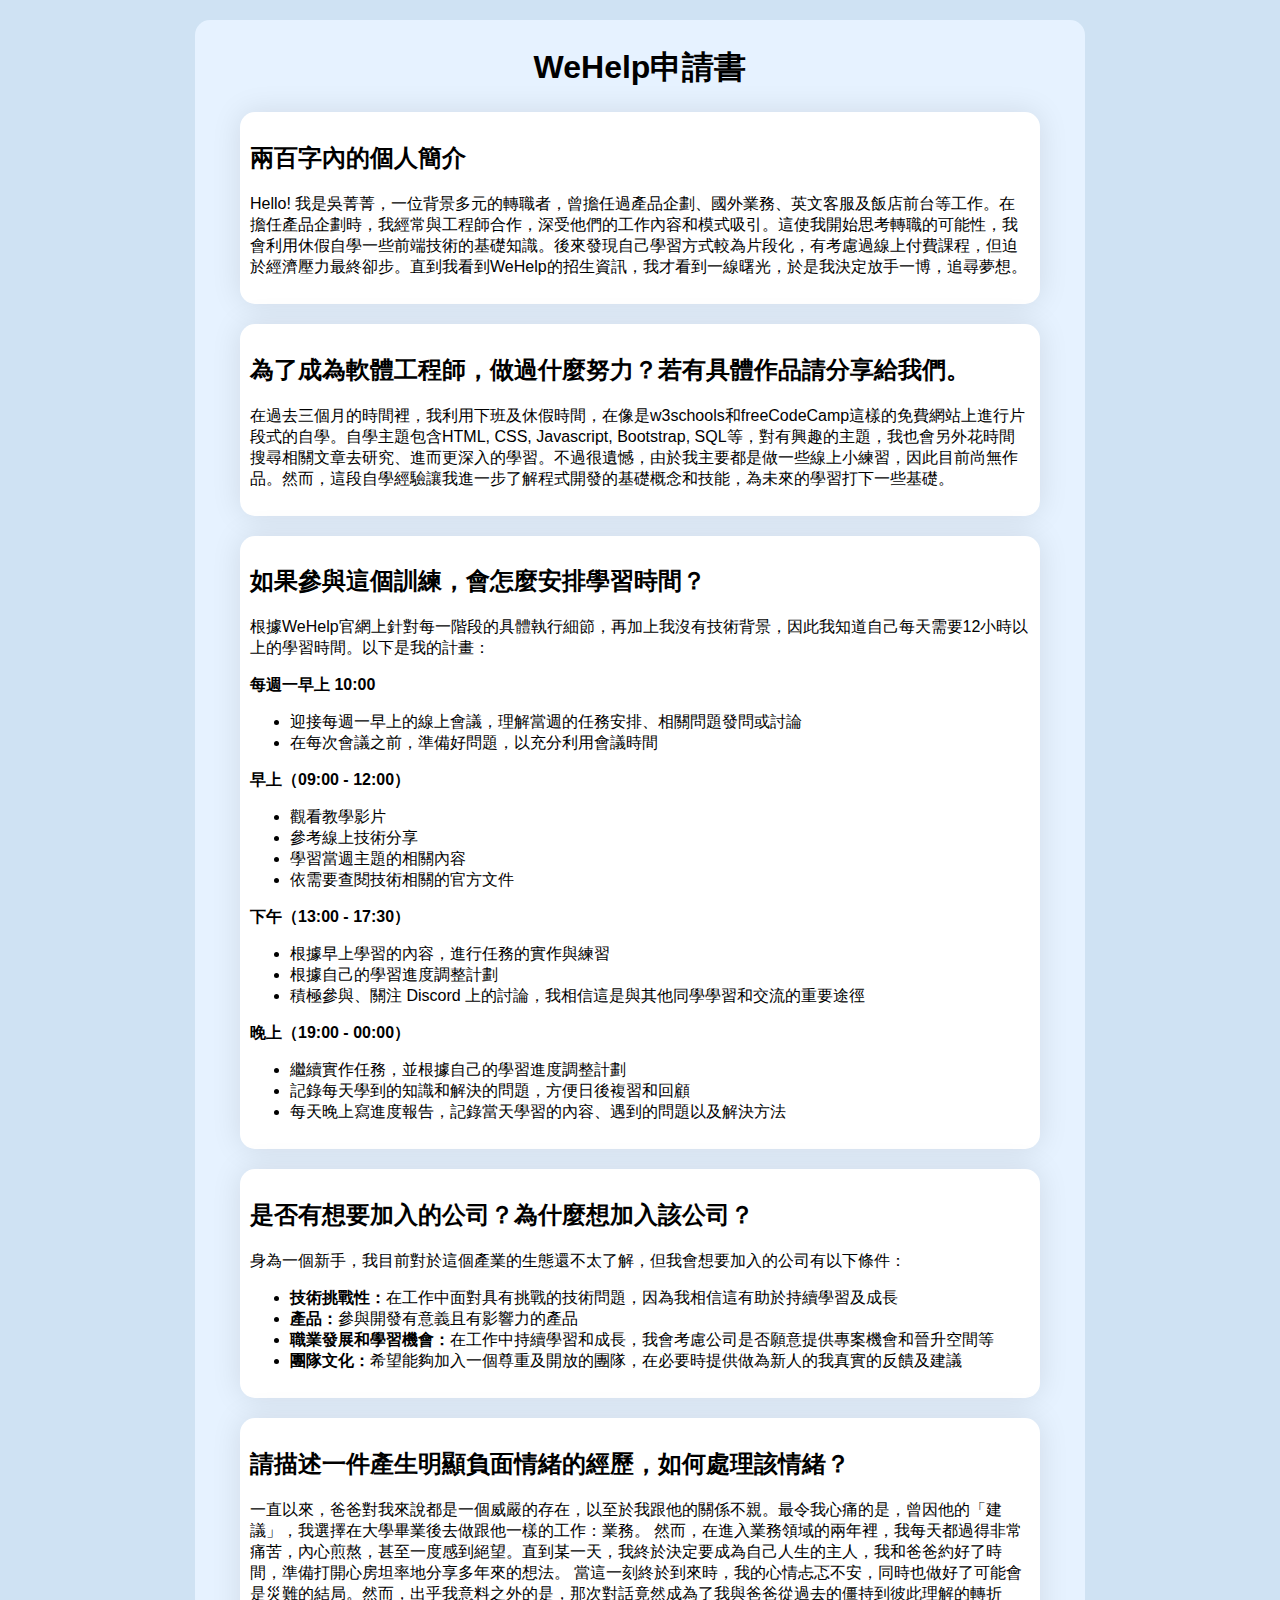
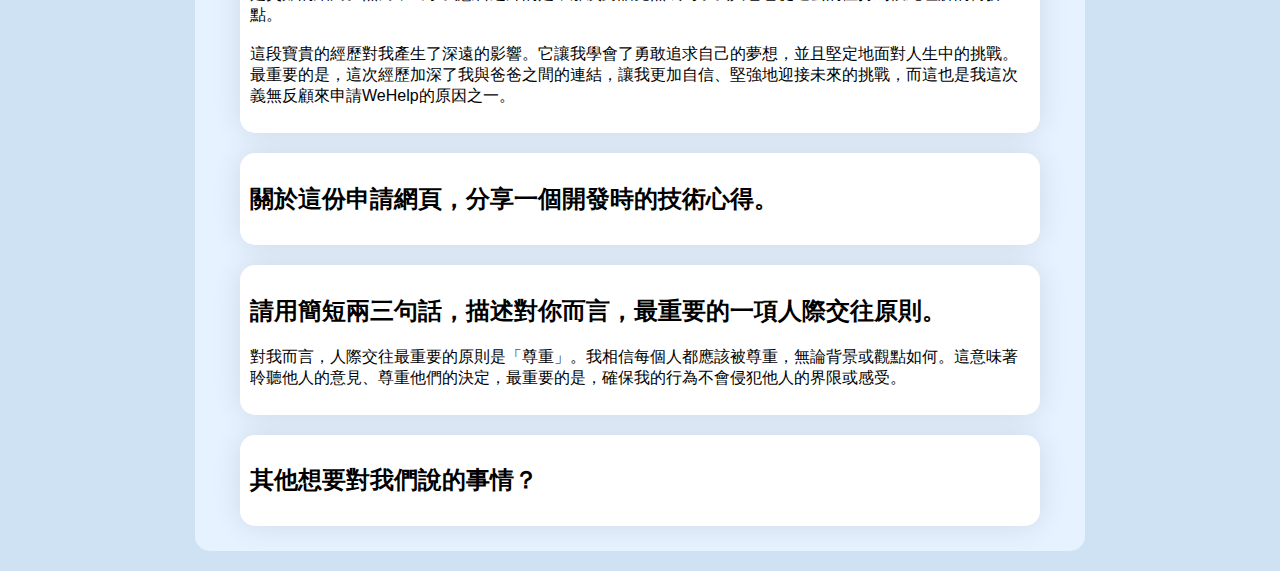
==== index.html @ 5014c15c "initial comment" ====
<!DOCTYPE html>
<html lang="en">
<head>
    <meta charset="UTF-8">
    <meta name="viewport" content="width=device-width, initial-scale=1.0">
    <title>WeHelp申請書</title>
    <style>
    body {
        font-family: Arial, sans-serif;
        margin: 0;
        padding: 0;
        background-color: #cfe2f3;
    }
    .container {
        max-width: 800px;
        margin: 20px auto;
        padding: 5px 45px;
        background-color: #e6f2ff;
        border-radius: 15px;
    }
    h1 {
        text-align: center;
    }
    .question {
        margin-bottom: 20px;
        padding: 10px;
        /* border: 1px solid #ccc; */
        border-radius: 15px;
        background-color: #fff;
        box-shadow: 0 0 30px rgba(0, 0, 0, 0.1);
    }
    </style>
</head>
<body>
    <div class="container">
        <h1>WeHelp申請書</h1>
        <div class="question">
            <h2>兩百字內的個人簡介</h2>
            <p>Hello! 我是吳菁菁，一位背景多元的轉職者，曾擔任過產品企劃、國外業務、英文客服及飯店前台等工作。在擔任產品企劃時，我經常與工程師合作，深受他們的工作內容和模式吸引。這使我開始思考轉職的可能性，我會利用休假自學一些前端技術的基礎知識。後來發現自己學習方式較為片段化，有考慮過線上付費課程，但迫於經濟壓力最終卻步。直到我看到WeHelp的招生資訊，我才看到一線曙光，於是我決定放手一博，追尋夢想。</p>
        </div>
        <div class="question">
            <h2>為了成為軟體工程師，做過什麼努力？若有具體作品請分享給我們。</h2>
            <p>在過去三個月的時間裡，我利用下班及休假時間，在像是w3schools和freeCodeCamp這樣的免費網站上進行片段式的自學。自學主題包含HTML, CSS, Javascript, Bootstrap, SQL等，對有興趣的主題，我也會另外花時間搜尋相關文章去研究、進而更深入的學習。不過很遺憾，由於我主要都是做一些線上小練習，因此目前尚無作品。然而，這段自學經驗讓我進一步了解程式開發的基礎概念和技能，為未來的學習打下一些基礎。</p>
        </div>
        <div class="question">
            <h2>如果參與這個訓練，會怎麼安排學習時間？</h2>
            <p>根據WeHelp官網上針對每一階段的具體執行細節，再加上我沒有技術背景，因此我知道自己每天需要12小時以上的學習時間。以下是我的計畫：
                <p><strong>每週一早上 10:00</strong></p>
                <ul>
                    <li>迎接每週一早上的線上會議，理解當週的任務安排、相關問題發問或討論</li>
                    <li>在每次會議之前，準備好問題，以充分利用會議時間</li>
                </ul>
                <p><strong>早上（09:00 - 12:00）</strong></p>
                <ul>
                    <li>觀看教學影片</li>
                    <li>參考線上技術分享</li>
                    <li>學習當週主題的相關內容</li>
                    <li>依需要查閱技術相關的官方文件</li>
                </ul>
                <p><strong>下午（13:00 - 17:30）</strong></p>
                <ul>
                    <li>根據早上學習的內容，進行任務的實作與練習</li>
                    <li>根據自己的學習進度調整計劃</li>
                    <li>積極參與、關注 Discord 上的討論，我相信這是與其他同學學習和交流的重要途徑</li>
                </ul>
                <p><strong>晚上（19:00 - 00:00）</strong></p>
                <ul>
                    <li>繼續實作任務，並根據自己的學習進度調整計劃</li>
                    <li>記錄每天學到的知識和解決的問題，方便日後複習和回顧</li>
                    <li>每天晚上寫進度報告，記錄當天學習的內容、遇到的問題以及解決方法</li>
                </ul>
        </div>
        <div class="question">
            <h2>是否有想要加入的公司？為什麼想加入該公司？</h2>
            <p>身為一個新手，我目前對於這個產業的生態還不太了解，但我會想要加入的公司有以下條件：
                <ul>
                    <li><strong>技術挑戰性：</strong>在工作中面對具有挑戰的技術問題，因為我相信這有助於持續學習及成長</li>
                    <li><strong>產品：</strong>參與開發有意義且有影響力的產品</li>
                    <li><strong>職業發展和學習機會：</strong>在工作中持續學習和成長，我會考慮公司是否願意提供專案機會和晉升空間等</li>
                    <li><strong>團隊文化：</strong>希望能夠加入一個尊重及開放的團隊，在必要時提供做為新人的我真實的反饋及建議</li>
                </ul>
        </div>
        <div class="question">
            <h2>請描述一件產生明顯負面情緒的經歷，如何處理該情緒？</h2>
            <p>一直以來，爸爸對我來說都是一個威嚴的存在，以至於我跟他的關係不親。最令我心痛的是，曾因他的「建議」，我選擇在大學畢業後去做跟他一樣的工作：業務。
            然而，在進入業務領域的兩年裡，我每天都過得非常痛苦，內心煎熬，甚至一度感到絕望。直到某一天，我終於決定要成為自己人生的主人，我和爸爸約好了時間，準備打開心房坦率地分享多年來的想法。
            當這一刻終於到來時，我的心情忐忑不安，同時也做好了可能會是災難的結局。然而，出乎我意料之外的是，那次對話竟然成為了我與爸爸從過去的僵持到彼此理解的轉折點。<br><br>
            這段寶貴的經歷對我產生了深遠的影響。它讓我學會了勇敢追求自己的夢想，並且堅定地面對人生中的挑戰。最重要的是，這次經歷加深了我與爸爸之間的連結，讓我更加自信、堅強地迎接未來的挑戰，而這也是我這次義無反顧來申請WeHelp的原因之一。</p>
        </div>
        <div class="question">
            <h2>關於這份申請網頁，分享一個開發時的技術心得。</h2>
            <p></p>
        </div>
        <div class="question">
            <h2>請用簡短兩三句話，描述對你而言，最重要的一項人際交往原則。</h2>
            <p>對我而言，人際交往最重要的原則是「尊重」。我相信每個人都應該被尊重，無論背景或觀點如何。這意味著聆聽他人的意見、尊重他們的決定，最重要的是，確保我的行為不會侵犯他人的界限或感受。</p>
        </div>
        <div class="question">
            <h2>其他想要對我們說的事情？</h2>
            <p></p>
        </div>
    </div>
</body>
</html>
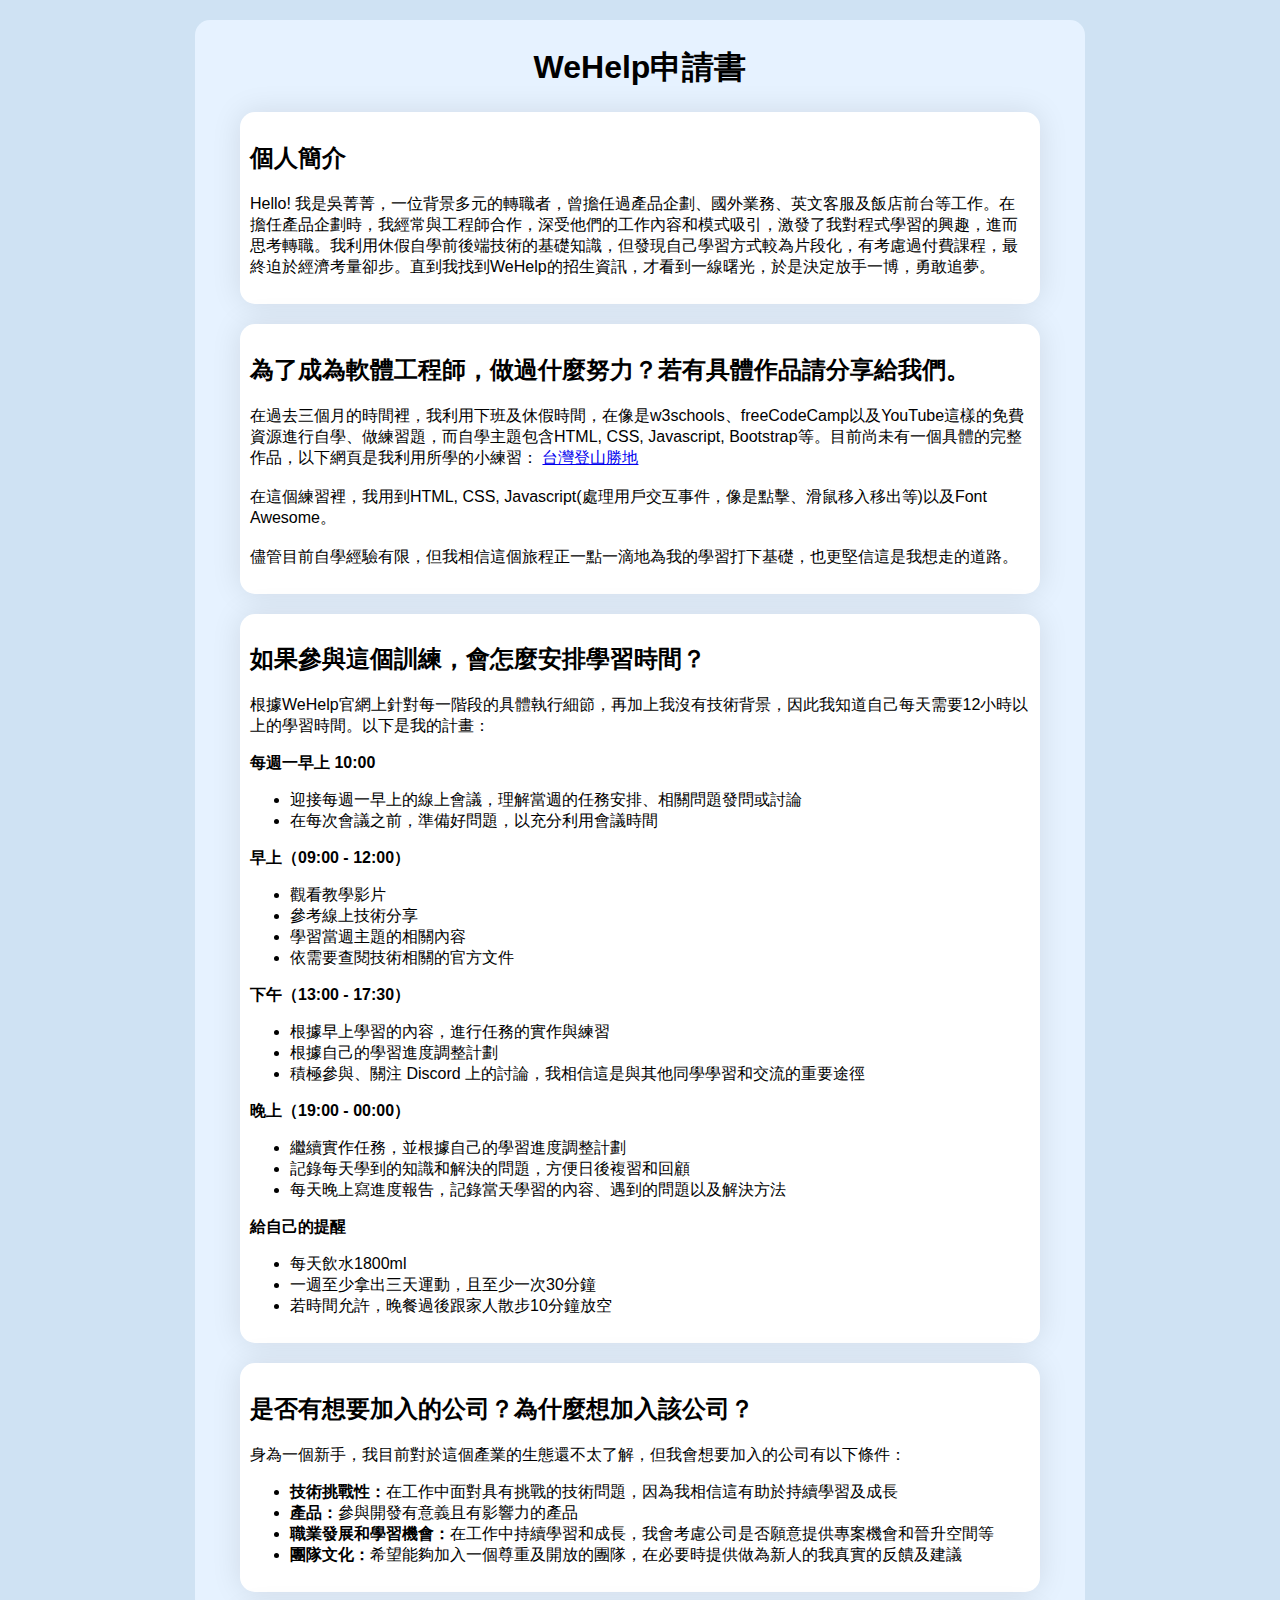
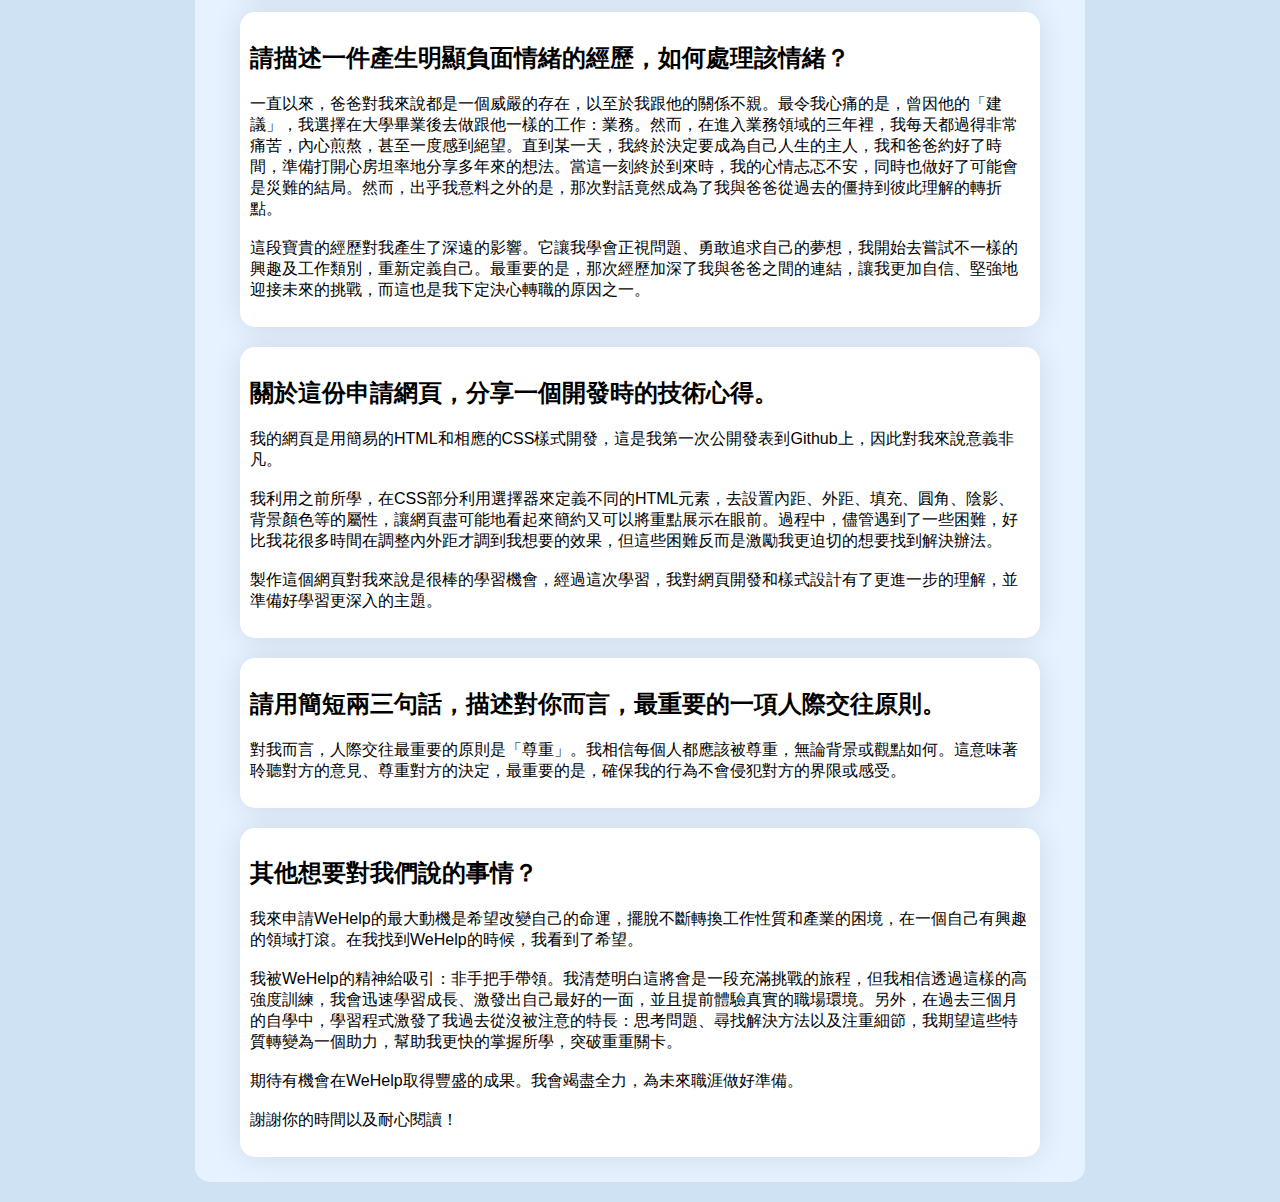
==== commit 3bb01736: "content update" ====
--- a/index.html
+++ b/index.html
@@ -4,43 +4,21 @@
     <meta charset="UTF-8">
     <meta name="viewport" content="width=device-width, initial-scale=1.0">
     <title>WeHelp申請書</title>
-    <style>
-    body {
-        font-family: Arial, sans-serif;
-        margin: 0;
-        padding: 0;
-        background-color: #cfe2f3;
-    }
-    .container {
-        max-width: 800px;
-        margin: 20px auto;
-        padding: 5px 45px;
-        background-color: #e6f2ff;
-        border-radius: 15px;
-    }
-    h1 {
-        text-align: center;
-    }
-    .question {
-        margin-bottom: 20px;
-        padding: 10px;
-        /* border: 1px solid #ccc; */
-        border-radius: 15px;
-        background-color: #fff;
-        box-shadow: 0 0 30px rgba(0, 0, 0, 0.1);
-    }
-    </style>
+    <link rel="stylesheet" href="css/styles.css">
 </head>
 <body>
     <div class="container">
         <h1>WeHelp申請書</h1>
         <div class="question">
-            <h2>兩百字內的個人簡介</h2>
-            <p>Hello! 我是吳菁菁，一位背景多元的轉職者，曾擔任過產品企劃、國外業務、英文客服及飯店前台等工作。在擔任產品企劃時，我經常與工程師合作，深受他們的工作內容和模式吸引。這使我開始思考轉職的可能性，我會利用休假自學一些前端技術的基礎知識。後來發現自己學習方式較為片段化，有考慮過線上付費課程，但迫於經濟壓力最終卻步。直到我看到WeHelp的招生資訊，我才看到一線曙光，於是我決定放手一博，追尋夢想。</p>
+            <h2>個人簡介</h2>
+            <p>Hello! 我是吳菁菁，一位背景多元的轉職者，曾擔任過產品企劃、國外業務、英文客服及飯店前台等工作。在擔任產品企劃時，我經常與工程師合作，深受他們的工作內容和模式吸引，激發了我對程式學習的興趣，進而思考轉職。我利用休假自學前後端技術的基礎知識，但發現自己學習方式較為片段化，有考慮過付費課程，最終迫於經濟考量卻步。直到我找到WeHelp的招生資訊，才看到一線曙光，於是決定放手一博，勇敢追夢。</p>
         </div>
         <div class="question">
             <h2>為了成為軟體工程師，做過什麼努力？若有具體作品請分享給我們。</h2>
-            <p>在過去三個月的時間裡，我利用下班及休假時間，在像是w3schools和freeCodeCamp這樣的免費網站上進行片段式的自學。自學主題包含HTML, CSS, Javascript, Bootstrap, SQL等，對有興趣的主題，我也會另外花時間搜尋相關文章去研究、進而更深入的學習。不過很遺憾，由於我主要都是做一些線上小練習，因此目前尚無作品。然而，這段自學經驗讓我進一步了解程式開發的基礎概念和技能，為未來的學習打下一些基礎。</p>
+            <p>在過去三個月的時間裡，我利用下班及休假時間，在像是w3schools、freeCodeCamp以及YouTube這樣的免費資源進行自學、做練習題，而自學主題包含HTML, CSS, Javascript, Bootstrap等。目前尚未有一個具體的完整作品，以下網頁是我利用所學的小練習：
+            <a href="https://kait-wu.github.io/Practice_Hiking-Spots/">台灣登山勝地</a>
+            <br><br>在這個練習裡，我用到HTML, CSS, Javascript(處理用戶交互事件，像是點擊、滑鼠移入移出等)以及Font Awesome。
+            <br><br>儘管目前自學經驗有限，但我相信這個旅程正一點一滴地為我的學習打下基礎，也更堅信這是我想走的道路。</p>
         </div>
         <div class="question">
             <h2>如果參與這個訓練，會怎麼安排學習時間？</h2>
@@ -69,6 +47,12 @@
                     <li>記錄每天學到的知識和解決的問題，方便日後複習和回顧</li>
                     <li>每天晚上寫進度報告，記錄當天學習的內容、遇到的問題以及解決方法</li>
                 </ul>
+                <p><strong>給自己的提醒</strong></p>
+                <ul>
+                    <li>每天飲水1800ml</li>
+                    <li>一週至少拿出三天運動，且至少一次30分鐘</li>
+                    <li>若時間允許，晚餐過後跟家人散步10分鐘放空</li>
+                </ul>
         </div>
         <div class="question">
             <h2>是否有想要加入的公司？為什麼想加入該公司？</h2>
@@ -82,22 +66,24 @@
         </div>
         <div class="question">
             <h2>請描述一件產生明顯負面情緒的經歷，如何處理該情緒？</h2>
-            <p>一直以來，爸爸對我來說都是一個威嚴的存在，以至於我跟他的關係不親。最令我心痛的是，曾因他的「建議」，我選擇在大學畢業後去做跟他一樣的工作：業務。
-            然而，在進入業務領域的兩年裡，我每天都過得非常痛苦，內心煎熬，甚至一度感到絕望。直到某一天，我終於決定要成為自己人生的主人，我和爸爸約好了時間，準備打開心房坦率地分享多年來的想法。
-            當這一刻終於到來時，我的心情忐忑不安，同時也做好了可能會是災難的結局。然而，出乎我意料之外的是，那次對話竟然成為了我與爸爸從過去的僵持到彼此理解的轉折點。<br><br>
-            這段寶貴的經歷對我產生了深遠的影響。它讓我學會了勇敢追求自己的夢想，並且堅定地面對人生中的挑戰。最重要的是，這次經歷加深了我與爸爸之間的連結，讓我更加自信、堅強地迎接未來的挑戰，而這也是我這次義無反顧來申請WeHelp的原因之一。</p>
+            <p>一直以來，爸爸對我來說都是一個威嚴的存在，以至於我跟他的關係不親。最令我心痛的是，曾因他的「建議」，我選擇在大學畢業後去做跟他一樣的工作：業務。然而，在進入業務領域的三年裡，我每天都過得非常痛苦，內心煎熬，甚至一度感到絕望。直到某一天，我終於決定要成為自己人生的主人，我和爸爸約好了時間，準備打開心房坦率地分享多年來的想法。當這一刻終於到來時，我的心情忐忑不安，同時也做好了可能會是災難的結局。然而，出乎我意料之外的是，那次對話竟然成為了我與爸爸從過去的僵持到彼此理解的轉折點。<br><br>這段寶貴的經歷對我產生了深遠的影響。它讓我學會正視問題、勇敢追求自己的夢想，我開始去嘗試不一樣的興趣及工作類別，重新定義自己。最重要的是，那次經歷加深了我與爸爸之間的連結，讓我更加自信、堅強地迎接未來的挑戰，而這也是我下定決心轉職的原因之一。</p>
         </div>
         <div class="question">
             <h2>關於這份申請網頁，分享一個開發時的技術心得。</h2>
-            <p></p>
+            <p>我的網頁是用簡易的HTML和相應的CSS樣式開發，這是我第一次公開發表到Github上，因此對我來說意義非凡。
+            <br><br>我利用之前所學，在CSS部分利用選擇器來定義不同的HTML元素，去設置內距、外距、填充、圓角、陰影、背景顏色等的屬性，讓網頁盡可能地看起來簡約又可以將重點展示在眼前。過程中，儘管遇到了一些困難，好比我花很多時間在調整內外距才調到我想要的效果，但這些困難反而是激勵我更迫切的想要找到解決辦法。
+            <br><br>製作這個網頁對我來說是很棒的學習機會，經過這次學習，我對網頁開發和樣式設計有了更進一步的理解，並準備好學習更深入的主題。</p>
         </div>
         <div class="question">
             <h2>請用簡短兩三句話，描述對你而言，最重要的一項人際交往原則。</h2>
-            <p>對我而言，人際交往最重要的原則是「尊重」。我相信每個人都應該被尊重，無論背景或觀點如何。這意味著聆聽他人的意見、尊重他們的決定，最重要的是，確保我的行為不會侵犯他人的界限或感受。</p>
+            <p>對我而言，人際交往最重要的原則是「尊重」。我相信每個人都應該被尊重，無論背景或觀點如何。這意味著聆聽對方的意見、尊重對方的決定，最重要的是，確保我的行為不會侵犯對方的界限或感受。</p>
         </div>
         <div class="question">
             <h2>其他想要對我們說的事情？</h2>
-            <p></p>
+            <p>我來申請WeHelp的最大動機是希望改變自己的命運，擺脫不斷轉換工作性質和產業的困境，在一個自己有興趣的領域打滾。在我找到WeHelp的時候，我看到了希望。
+            <br><br>我被WeHelp的精神給吸引：非手把手帶領。我清楚明白這將會是一段充滿挑戰的旅程，但我相信透過這樣的高強度訓練，我會迅速學習成長、激發出自己最好的一面，並且提前體驗真實的職場環境。另外，在過去三個月的自學中，學習程式激發了我過去從沒被注意的特長：思考問題、尋找解決方法以及注重細節，我期望這些特質轉變為一個助力，幫助我更快的掌握所學，突破重重關卡。
+            <br><br>期待有機會在WeHelp取得豐盛的成果。我會竭盡全力，為未來職涯做好準備。
+            <br><br>謝謝你的時間以及耐心閱讀！</p>
         </div>
     </div>
 </body>
--- a/css/styles.css
+++ b/css/styles.css
@@ -0,0 +1,23 @@
+body {
+    font-family: Arial, sans-serif;
+    margin: 0;
+    padding: 0;
+    background-color: #cfe2f3;
+}
+.container {
+    max-width: 800px;
+    margin: 20px auto;
+    padding: 5px 45px;
+    background-color: #e6f2ff;
+    border-radius: 15px;
+}
+h1 {
+    text-align: center;
+}
+.question {
+    margin-bottom: 20px;
+    padding: 10px;
+    border-radius: 15px;
+    background-color: #fff;
+    box-shadow: 0 0 30px rgba(0, 0, 0, 0.1);
+}